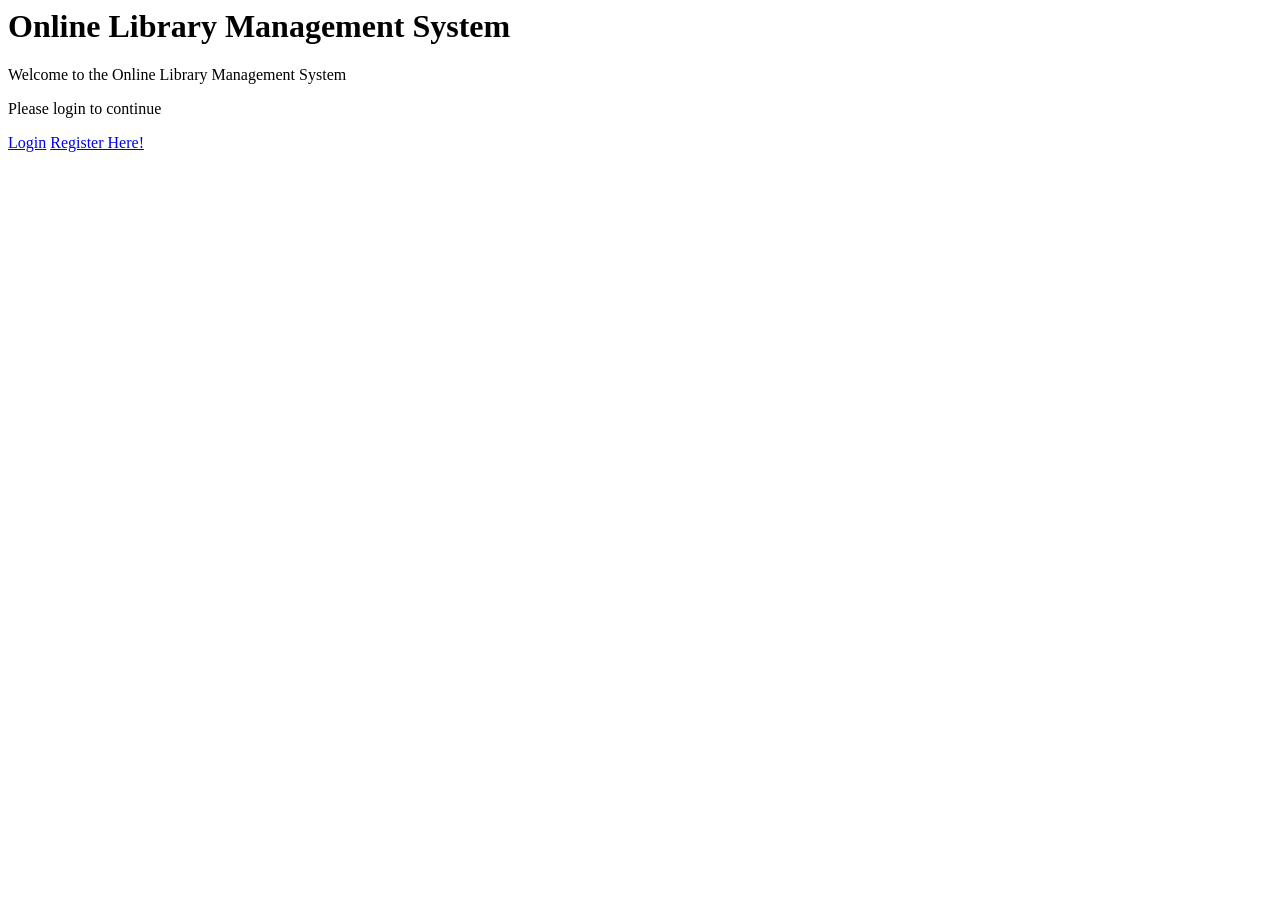
==== index.html @ b248f4f9 "Please provide the specific file changes or a description of the modifications you have made so I ca" ====
<htmL>

<head>
    <title>Online Library Management System</title>
</head>

<body>
    <h1>Online Library Management System</h1>
    <p>Welcome to the Online Library Management System</p>
    <p>Please login to continue</p>
    <a href="login.html">Login</a>
    <a href="register.html">Register Here!</a>
</body>

</html>
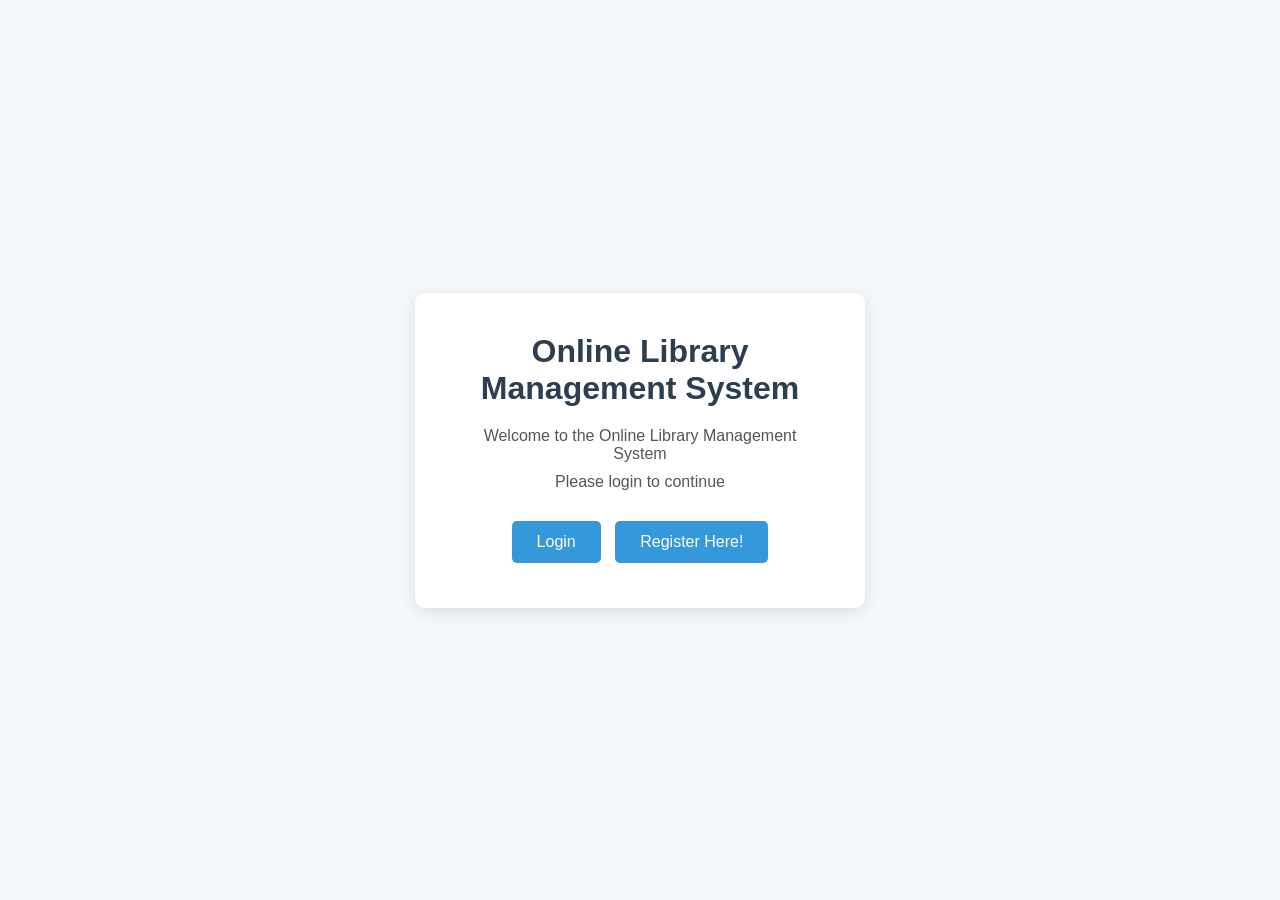
==== commit 4b90cf62: "feat: apply consistent CSS styling and layout structure to index and register pages" ====
--- a/index.html
+++ b/index.html
@@ -2,14 +2,19 @@
 
 <head>
     <title>Online Library Management System</title>
+    <link rel="stylesheet" href="css/index.css">
 </head>
 
 <body>
-    <h1>Online Library Management System</h1>
-    <p>Welcome to the Online Library Management System</p>
-    <p>Please login to continue</p>
-    <a href="login.html">Login</a>
-    <a href="register.html">Register Here!</a>
+    <div class="container">
+        <h1>Online Library Management System</h1>
+        <p>Welcome to the Online Library Management System</p>
+        <p>Please login to continue</p>
+        <div class="buttons">
+            <a href="login.html" class="btn">Login</a>
+            <a href="register.html" class="btn">Register Here!</a>
+        </div>
+    </div>
 </body>
 
 </html>
--- a/css/index.css
+++ b/css/index.css
@@ -0,0 +1,111 @@
+* {
+    margin: 0;
+    padding: 0;
+    box-sizing: border-box;
+}
+
+body {
+    font-family: Arial, sans-serif;
+    background: #f4f7fc;
+    display: flex;
+    justify-content: center;
+    align-items: center;
+    height: 100vh;
+}
+
+.container {
+    background: white;
+    padding: 40px;
+    border-radius: 10px;
+    text-align: center;
+    width: 450px;
+    box-shadow: 0 4px 15px rgba(0, 0, 0, 0.1);
+}
+
+h1 {
+    color: #2c3e50;
+    margin-bottom: 20px;
+}
+
+p {
+    color: #555;
+    margin-bottom: 10px;
+}
+
+.buttons {
+    margin-top: 25px;
+}
+
+.btn {
+    display: inline-block;
+    text-decoration: none;
+    background: #3498db;
+    color: white;
+    padding: 12px 25px;
+    margin: 5px;
+    border-radius: 5px;
+    transition: 0.3s;
+}
+
+.btn:hover {
+    background: #2980b9;
+}
+
+.btn-secondary {
+    background: #95a5a6;
+}
+
+.btn-secondary:hover {
+    background: #7f8c8d;
+}
+
+/* Form Styles */
+form {
+    text-align: left;
+    margin-top: 20px;
+}
+
+.form-group {
+    margin-bottom: 15px;
+}
+
+.form-group label {
+    display: block;
+    margin-bottom: 5px;
+    font-weight: 600;
+    color: #4a5568;
+    font-size: 14px;
+}
+
+.form-group input {
+    width: 100%;
+    padding: 10px 12px;
+    border: 1px solid #cbd5e0;
+    border-radius: 5px;
+    font-size: 14px;
+    outline: none;
+    transition: border-color 0.3s, box-shadow 0.3s;
+    background: #fff;
+    color: #2d3748;
+}
+
+.form-group input:focus {
+    border-color: #3498db;
+    box-shadow: 0 0 0 3px rgba(52, 152, 219, 0.15);
+}
+
+.form-actions {
+    text-align: center;
+    margin-top: 20px;
+}
+
+.form-actions input[type="submit"] {
+    cursor: pointer;
+    border: none;
+}
+
+@media (max-width: 500px) {
+    .container {
+        width: 90%;
+    }
+}
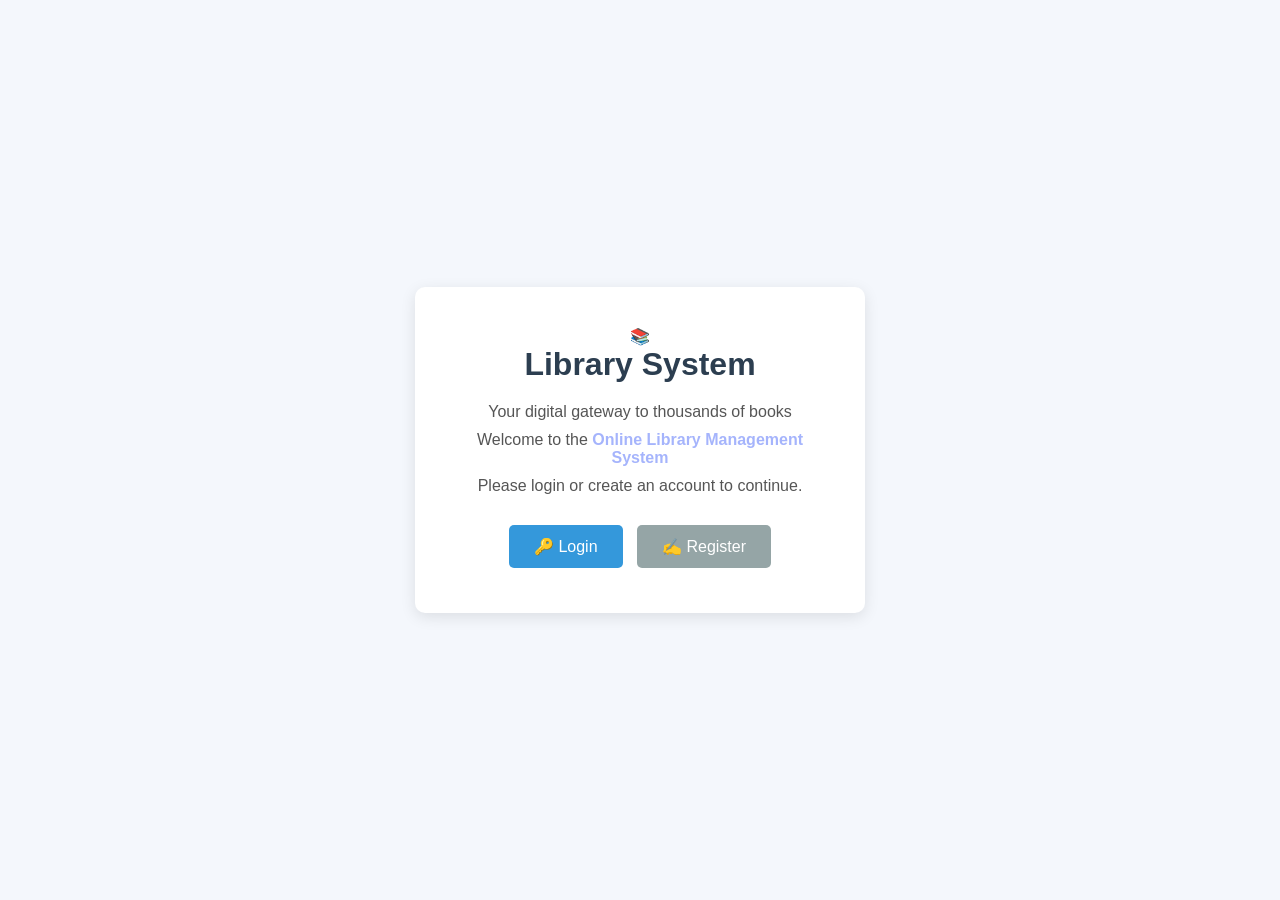
==== commit c855eb7d: "feat: implement user registration and dashboard with local storage session management" ====
--- a/index.html
+++ b/index.html
@@ -1,19 +1,34 @@
-<htmL>
+<!DOCTYPE html>
+<html lang="en">
 
 <head>
+    <meta charset="UTF-8">
+    <meta name="viewport" content="width=device-width, initial-scale=1.0">
+    <meta name="description" content="Online Library Management System — Borrow, search and manage books with ease.">
     <title>Online Library Management System</title>
     <link rel="stylesheet" href="css/index.css">
 </head>
 
 <body>
     <div class="container">
-        <h1>Online Library Management System</h1>
-        <p>Welcome to the Online Library Management System</p>
-        <p>Please login to continue</p>
+
+        <!-- Logo -->
+        <div class="logo-icon">📚</div>
+        <h1>Library System</h1>
+        <p class="subtitle">Your digital gateway to thousands of books</p>
+
+        <p>Welcome to the <strong style="color:#a5b4fc;">Online Library Management System</strong></p>
+        <p>Please login or create an account to continue.</p>
+
         <div class="buttons">
-            <a href="login.html" class="btn">Login</a>
-            <a href="register.html" class="btn">Register Here!</a>
+            <a href="login.html" class="btn" id="btn-login">
+                🔑 Login
+            </a>
+            <a href="Register.html" class="btn btn-secondary" id="btn-register">
+                ✍️ Register
+            </a>
         </div>
+
     </div>
 </body>
 
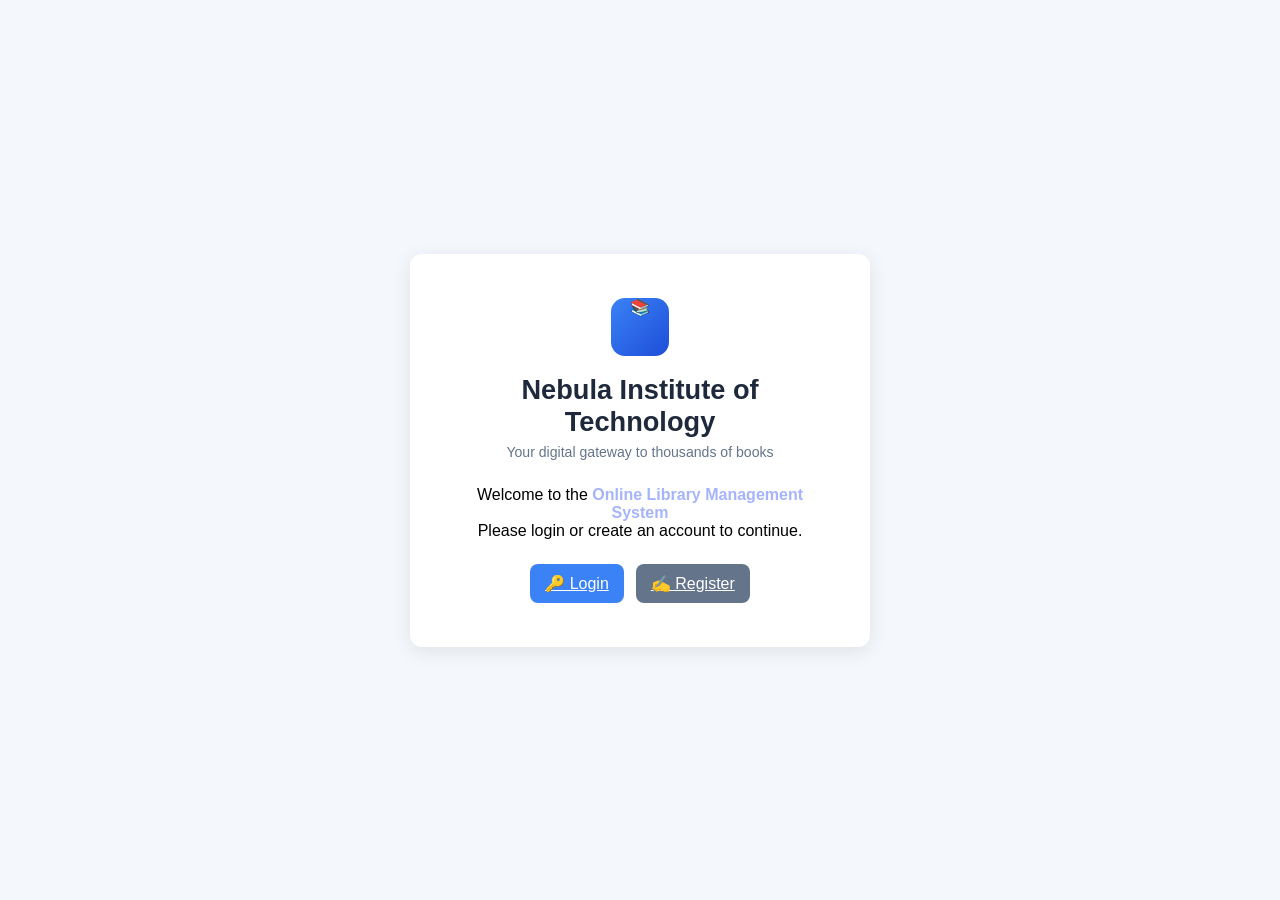
==== commit eadcf30e: "feat: implement centralized styles and update branding to Nebula Institute of Technology across page" ====
--- a/index.html
+++ b/index.html
@@ -14,7 +14,7 @@
 
         <!-- Logo -->
         <div class="logo-icon">📚</div>
-        <h1>Library System</h1>
+        <h1>Nebula Institute of Technology</h1>
         <p class="subtitle">Your digital gateway to thousands of books</p>
 
         <p>Welcome to the <strong style="color:#a5b4fc;">Online Library Management System</strong></p>
--- a/css/index.css
+++ b/css/index.css
@@ -1,111 +1,426 @@
+/* RESET */
 * {
     margin: 0;
     padding: 0;
     box-sizing: border-box;
-}
-
+    font-family: Arial, sans-serif;
+}
+
+/* BODY FIX (IMPORTANT) */
+body.dashboard-body {
+    background: #f4f7fc;
+    min-height: 100vh;
+    display: block;
+    /* ❌ remove flex center */
+}
+
+/* NAVBAR */
+.navbar {
+    display: flex;
+    justify-content: space-between;
+    align-items: center;
+    padding: 15px 30px;
+    background: #1e293b;
+    color: white;
+    position: sticky;
+    top: 0;
+}
+
+.navbar-brand {
+    color: white;
+    text-decoration: none;
+    font-size: 18px;
+    font-weight: bold;
+}
+
+/* MAIN WRAPPER */
+.dashboard-content {
+    max-width: 1200px;
+    margin: auto;
+    padding: 20px;
+}
+
+/* HEADER */
+.dashboard-header {
+    margin: 20px 0;
+}
+
+.dashboard-header h1 {
+    font-size: 28px;
+    color: #1e293b;
+}
+
+.dashboard-header p {
+    color: #64748b;
+    margin-top: 5px;
+}
+
+/* SEARCH BAR */
+.search-bar {
+    display: flex;
+    gap: 10px;
+    margin: 20px 0;
+}
+
+.search-bar input {
+    flex: 1;
+    padding: 12px;
+    border: 1px solid #cbd5e0;
+    border-radius: 8px;
+}
+
+/* BUTTONS */
+.btn {
+    padding: 10px 15px;
+    border-radius: 8px;
+    border: none;
+    cursor: pointer;
+    background: #3b82f6;
+    color: white;
+    transition: 0.3s;
+}
+
+.btn:hover {
+    background: #2563eb;
+}
+
+.btn-secondary {
+    background: #64748b;
+}
+
+/* STATS GRID */
+.stats-row {
+    display: grid;
+    grid-template-columns: repeat(4, 1fr);
+    gap: 15px;
+    margin: 25px 0;
+}
+
+.stat-card {
+    background: white;
+    padding: 15px;
+    border-radius: 12px;
+    box-shadow: 0 4px 10px rgba(0, 0, 0, 0.05);
+}
+
+/* QUICK ACTIONS */
+.actions-grid {
+    display: grid;
+    grid-template-columns: repeat(5, 1fr);
+    gap: 15px;
+    margin: 20px 0;
+}
+
+.action-card {
+    background: white;
+    padding: 20px;
+    text-align: center;
+    border-radius: 12px;
+    text-decoration: none;
+    color: #1e293b;
+    transition: 0.3s;
+}
+
+.action-card:hover {
+    transform: translateY(-3px);
+}
+
+/* BOOK GRID */
+.books-grid {
+    display: grid;
+    grid-template-columns: repeat(4, 1fr);
+    gap: 15px;
+    margin-top: 20px;
+}
+
+.book-card {
+    background: white;
+    border-radius: 12px;
+    overflow: hidden;
+    box-shadow: 0 4px 10px rgba(0, 0, 0, 0.05);
+}
+
+/* FOOTER */
+.footer {
+    text-align: center;
+    padding: 20px;
+    color: #64748b;
+    margin-top: 40px;
+}
+
+/* ── AUTH BODY (login / register / index pages) ── */
 body {
-    font-family: Arial, sans-serif;
     background: #f4f7fc;
-    display: flex;
+    min-height: 100vh;
+    display: flex;
+    align-items: center;
     justify-content: center;
-    align-items: center;
-    height: 100vh;
 }
 
 .container {
     background: white;
-    padding: 40px;
-    border-radius: 10px;
+    border-radius: 12px;
+    padding: 44px 40px;
+    width: 100%;
+    max-width: 460px;
+    box-shadow: 0 4px 20px rgba(0, 0, 0, 0.09);
     text-align: center;
-    width: 450px;
-    box-shadow: 0 4px 15px rgba(0, 0, 0, 0.1);
-}
-
-h1 {
-    color: #2c3e50;
-    margin-bottom: 20px;
-}
-
-p {
-    color: #555;
-    margin-bottom: 10px;
+}
+
+.container h1 {
+    font-size: 1.7rem;
+    color: #1e293b;
+    margin-bottom: 6px;
+    font-weight: 700;
+}
+
+.subtitle {
+    color: #64748b;
+    font-size: 0.88rem;
+    margin-bottom: 26px;
+    display: block;
+}
+
+.logo-icon {
+    width: 58px;
+    height: 58px;
+    background: linear-gradient(135deg, #3b82f6, #1d4ed8);
+    border-radius: 14px;
+    margin: 0 auto 18px;
 }
 
 .buttons {
-    margin-top: 25px;
-}
-
-.btn {
-    display: inline-block;
-    text-decoration: none;
-    background: #3498db;
+    display: flex;
+    gap: 12px;
+    justify-content: center;
+    margin-top: 24px;
+}
+
+.btn-secondary {
+    background: #64748b;
     color: white;
-    padding: 12px 25px;
-    margin: 5px;
-    border-radius: 5px;
-    transition: 0.3s;
-}
-
-.btn:hover {
-    background: #2980b9;
-}
-
-.btn-secondary {
-    background: #95a5a6;
 }
 
 .btn-secondary:hover {
-    background: #7f8c8d;
-}
-
-/* Form Styles */
+    background: #475569;
+}
+
+/* FORMS */
 form {
     text-align: left;
-    margin-top: 20px;
+    margin-top: 10px;
 }
 
 .form-group {
-    margin-bottom: 15px;
+    margin-bottom: 16px;
 }
 
 .form-group label {
     display: block;
-    margin-bottom: 5px;
     font-weight: 600;
-    color: #4a5568;
-    font-size: 14px;
-}
-
-.form-group input {
+    font-size: 0.82rem;
+    color: #374151;
+    margin-bottom: 6px;
+    text-transform: uppercase;
+    letter-spacing: 0.04em;
+}
+
+.form-group input,
+.form-group select,
+.form-group textarea {
     width: 100%;
-    padding: 10px 12px;
+    padding: 11px 14px;
     border: 1px solid #cbd5e0;
-    border-radius: 5px;
-    font-size: 14px;
+    border-radius: 8px;
+    font-size: 0.93rem;
+    color: #1e293b;
+    background: #f8fafc;
     outline: none;
-    transition: border-color 0.3s, box-shadow 0.3s;
+    transition: border-color 0.2s, box-shadow 0.2s;
+    font-family: Arial, sans-serif;
+}
+
+.form-group input:focus,
+.form-group select:focus,
+.form-group textarea:focus {
+    border-color: #3b82f6;
     background: #fff;
-    color: #2d3748;
-}
-
-.form-group input:focus {
-    border-color: #3498db;
-    box-shadow: 0 0 0 3px rgba(52, 152, 219, 0.15);
+    box-shadow: 0 0 0 3px rgba(59, 130, 246, 0.15);
+}
+
+.form-group textarea {
+    resize: vertical;
+    min-height: 90px;
+}
+
+.form-row {
+    display: grid;
+    grid-template-columns: 1fr 1fr;
+    gap: 16px;
 }
 
 .form-actions {
-    text-align: center;
-    margin-top: 20px;
-}
-
+    display: flex;
+    gap: 10px;
+    margin-top: 22px;
+}
+
+.form-actions .btn,
 .form-actions input[type="submit"] {
+    flex: 1;
     cursor: pointer;
     border: none;
-}
-
-@media (max-width: 500px) {
+    text-align: center;
+    text-decoration: none;
+    padding: 12px;
+    border-radius: 8px;
+    font-weight: 600;
+    font-size: 0.9rem;
+}
+
+.btn-back {
+    background: #f1f5f9;
+    color: #475569;
+    border: 1px solid #cbd5e0 !important;
+    text-decoration: none;
+    display: inline-flex;
+    align-items: center;
+    justify-content: center;
+}
+
+.btn-back:hover {
+    background: #e2e8f0;
+}
+
+/* ALERTS */
+.alert-box {
+    display: none;
+    padding: 12px 16px;
+    border-radius: 8px;
+    margin-bottom: 18px;
+    font-size: 0.88rem;
+    font-weight: 500;
+}
+
+.alert-success {
+    background: #d1fae5;
+    color: #065f46;
+    border: 1px solid #6ee7b7;
+    display: block;
+}
+
+.alert-error {
+    background: #fee2e2;
+    color: #991b1b;
+    border: 1px solid #fca5a5;
+    display: block;
+}
+
+/* AUTH LINKS */
+.auth-link {
+    margin-top: 18px;
+    font-size: 0.87rem;
+    color: #64748b;
+    text-align: center;
+}
+
+.auth-link a {
+    color: #3b82f6;
+    font-weight: 600;
+    text-decoration: none;
+}
+
+.auth-link a:hover {
+    text-decoration: underline;
+}
+
+.divider {
+    display: flex;
+    align-items: center;
+    gap: 10px;
+    margin: 18px 0;
+    color: #94a3b8;
+    font-size: 0.8rem;
+}
+
+.divider::before,
+.divider::after {
+    content: '';
+    flex: 1;
+    height: 1px;
+    background: #e2e8f0;
+}
+
+/* PAGE CARD (add books / sub-pages) */
+.page-card {
+    background: white;
+    border-radius: 12px;
+    padding: 36px 40px;
+    max-width: 620px;
+    margin: 40px auto;
+    box-shadow: 0 4px 20px rgba(0, 0, 0, 0.08);
+}
+
+.page-card h2 {
+    font-size: 1.35rem;
+    color: #1e293b;
+    margin-bottom: 6px;
+    font-weight: 700;
+}
+
+.page-sub {
+    color: #64748b;
+    font-size: 0.88rem;
+    margin-bottom: 26px;
+    display: block;
+}
+
+/* NAVBAR ACTIONS */
+.navbar-actions {
+    display: flex;
+    align-items: center;
+    gap: 10px;
+}
+
+/* RESPONSIVE */
+@media (max-width: 768px) {
+    .stats-row {
+        grid-template-columns: repeat(2, 1fr);
+    }
+
+    .actions-grid {
+        grid-template-columns: repeat(3, 1fr);
+    }
+
+    .books-grid {
+        grid-template-columns: repeat(2, 1fr);
+    }
+
+    .form-row {
+        grid-template-columns: 1fr;
+    }
+}
+
+@media (max-width: 480px) {
     .container {
-        width: 90%;
+        padding: 28px 18px;
+        margin: 16px;
+    }
+
+    .page-card {
+        padding: 24px 18px;
+        margin: 16px;
+    }
+
+    .actions-grid {
+        grid-template-columns: repeat(2, 1fr);
+    }
+
+    .form-actions {
+        flex-direction: column;
+    }
+
+    h1 {
+        font-size: 1.35rem;
     }
 }
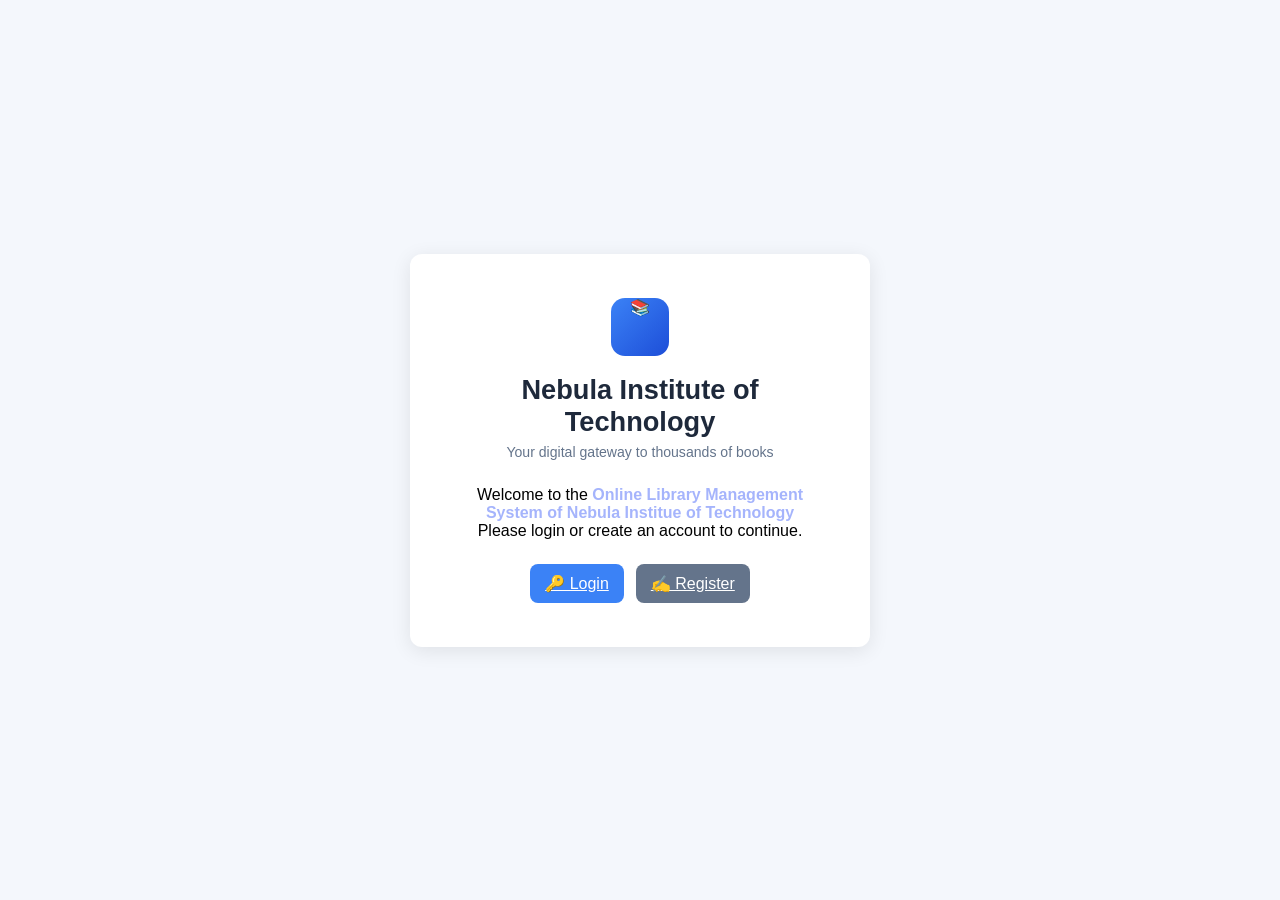
==== commit a9d57b82: "refactor: update application branding to include Nebula Institute of Technology in page titles and m" ====
--- a/index.html
+++ b/index.html
@@ -4,8 +4,9 @@
 <head>
     <meta charset="UTF-8">
     <meta name="viewport" content="width=device-width, initial-scale=1.0">
-    <meta name="description" content="Online Library Management System — Borrow, search and manage books with ease.">
-    <title>Online Library Management System</title>
+    <meta name="description"
+        content="Online Library Management System of Nebula Institue of Technology — Borrow, search and manage books with ease.">
+    <title>Online Library Management System of Nebula Institue of Technology</title>
     <link rel="stylesheet" href="css/index.css">
 </head>
 
@@ -17,7 +18,8 @@
         <h1>Nebula Institute of Technology</h1>
         <p class="subtitle">Your digital gateway to thousands of books</p>
 
-        <p>Welcome to the <strong style="color:#a5b4fc;">Online Library Management System</strong></p>
+        <p>Welcome to the <strong style="color:#a5b4fc;">Online Library Management System of Nebula Institue of
+                Technology</strong></p>
         <p>Please login or create an account to continue.</p>
 
         <div class="buttons">
